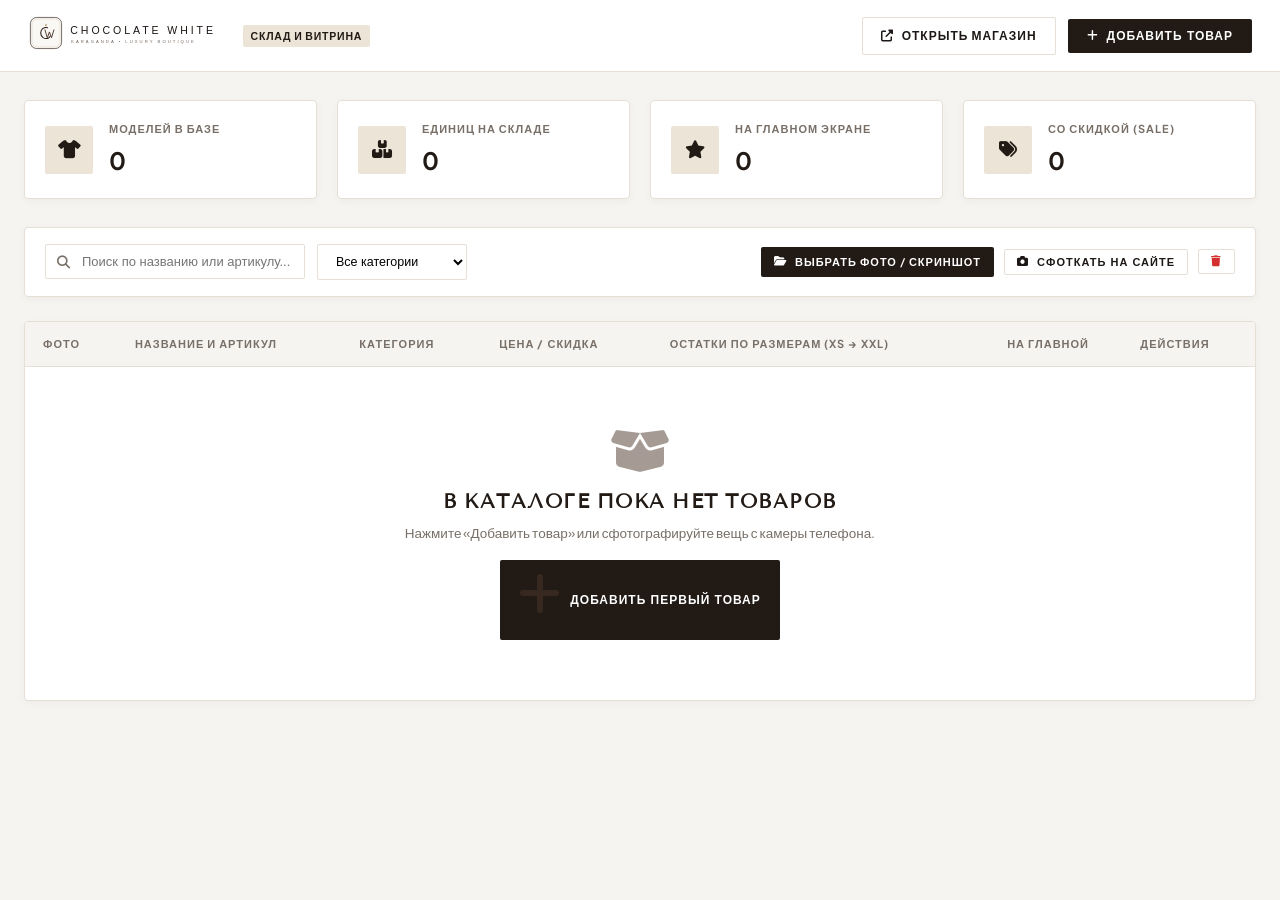
==== admin.html @ d4637164 "Add files via upload" ====
<!DOCTYPE html>
<html lang="ru">
<head>
    <meta charset="UTF-8">
    <meta name="viewport" content="width=device-width, initial-scale=1.0, maximum-scale=5.0">
    <title>Панель управления — CHOCOLATE WHITE</title>
    <!-- Favicon & PWA Icons -->
    <link rel="icon" type="image/svg+xml" href="images/favicon.svg">
    <link rel="apple-touch-icon" href="images/apple-touch-icon.png">
    <link rel="manifest" href="manifest.json">
    <meta name="theme-color" content="#221A15">
    <meta name="apple-mobile-web-app-capable" content="yes">
    <meta name="apple-mobile-web-app-status-bar-style" content="black-translucent">
    <meta name="apple-mobile-web-app-title" content="CHOCOLATE WHITE Admin">

    <!-- Google Fonts: Syne, Tenor Sans & Plus Jakarta Sans -->
    <link rel="preconnect" href="https://fonts.googleapis.com">
    <link rel="preconnect" href="https://fonts.gstatic.com" crossorigin>
    <link href="https://fonts.googleapis.com/css2?family=Plus+Jakarta+Sans:wght@300;400;500;600;700&family=Syne:wght@500;600;700;800&family=Tenor+Sans&display=swap" rel="stylesheet">

    <!-- Font Awesome -->
    <link rel="stylesheet" href="https://cdnjs.cloudflare.com/ajax/libs/font-awesome/6.5.0/css/all.min.css">
    <!-- Admin CSS -->
    <link rel="stylesheet" href="css/admin.css">
</head>
<body>

    <!-- ═══════════════ TOPBAR ═══════════════ -->
    <header class="admin-topbar">
        <div class="admin-brand">
            <a href="index.html" title="На главную">
                <img src="images/logo.svg" alt="CHOCOLATE WHITE" class="admin-logo-img">
            </a>
            <span class="admin-badge">Склад и витрина</span>
        </div>

        <div class="topbar-actions">
            <a href="index.html" class="btn btn-outline" target="_blank" title="Открыть витрину магазина">
                <i class="fas fa-external-link-alt"></i> Открыть магазин
            </a>
            <button type="button" class="btn btn-primary" onclick="window.cwOpenAddModal()">
                <i class="fas fa-plus"></i> Добавить товар
            </button>
        </div>
    </header>

    <!-- ═══════════════ MAIN CONTAINER ═══════════════ -->
    <main class="admin-container">

        <!-- ═══════════════ DASHBOARD STATS ═══════════════ -->
        <div class="stats-grid">
            <div class="stat-card">
                <div class="stat-icon"><i class="fas fa-tshirt"></i></div>
                <div class="stat-info">
                    <h4>Моделей в базе</h4>
                    <div class="stat-value" id="statTotalProducts">0</div>
                </div>
            </div>

            <div class="stat-card">
                <div class="stat-icon"><i class="fas fa-boxes-stacked"></i></div>
                <div class="stat-info">
                    <h4>Единиц на складе</h4>
                    <div class="stat-value" id="statTotalStock">0</div>
                </div>
            </div>

            <div class="stat-card">
                <div class="stat-icon"><i class="fas fa-star"></i></div>
                <div class="stat-info">
                    <h4>На главном экране</h4>
                    <div class="stat-value" id="statFeatured">0</div>
                </div>
            </div>

            <div class="stat-card">
                <div class="stat-icon"><i class="fas fa-tags"></i></div>
                <div class="stat-info">
                    <h4>Со скидкой (Sale)</h4>
                    <div class="stat-value" id="statOnSale">0</div>
                </div>
            </div>
        </div>

        <!-- ═══════════════ TOOLBAR ═══════════════ -->
        <div class="admin-toolbar">
            <div class="toolbar-left">
                <div class="search-input-wrap">
                    <i class="fas fa-search"></i>
                    <input type="text" id="adminSearchInput" class="search-input" placeholder="Поиск по названию или артикулу...">
                </div>

                <select id="adminCategoryFilter" class="filter-select" aria-label="Фильтр по категориям">
                    <option value="all">Все категории</option>
                    <option value="Платья">Платья</option>
                    <option value="Костюмы">Костюмы</option>
                    <option value="Верхняя одежда">Верхняя одежда</option>
                    <option value="Блузы и рубашки">Блузы и рубашки</option>
                    <option value="Юбки и брюки">Юбки и брюки</option>
                    <option value="Трикотаж">Трикотаж</option>
                    <option value="Аксессуары">Аксессуары</option>
                </select>
            </div>

            <div class="toolbar-right">
                <!-- Select Photo / Screenshot from laptop or phone gallery -->
                <label class="btn btn-primary btn-sm" style="margin-bottom:0; cursor:pointer;" title="Выбрать фото или скриншот (PNG, JPEG)">
                    <i class="fas fa-folder-open"></i> Выбрать фото / Скриншот
                    <input type="file" accept="image/png, image/jpeg, image/jpg, image/webp, image/*, .png, .jpg, .jpeg, .webp" style="display:none;" onchange="window.cwAddFromGallery(this)">
                </label>

                <!-- Live camera snapshot shortcut directly on site -->
                <button type="button" class="btn btn-outline btn-sm" onclick="window.cwOpenAddModal(); window.cwOpenLiveCamera();" title="Включить камеру ноутбука или телефона и сделать снимок">
                    <i class="fas fa-camera"></i> Сфоткать на сайте
                </button>

                <!-- Clear all button -->
                <button type="button" class="btn btn-outline btn-sm" onclick="window.cwClearAllProducts()" title="Очистить каталог" style="color:var(--danger);">
                    <i class="fas fa-trash"></i>
                </button>
            </div>
        </div>

        <!-- ═══════════════ PRODUCTS TABLE ═══════════════ -->
        <div class="table-card">
            <div class="table-responsive">
                <table class="admin-table">
                    <thead>
                        <tr>
                            <th>Фото</th>
                            <th>Название и артикул</th>
                            <th>Категория</th>
                            <th>Цена / Скидка</th>
                            <th>Остатки по размерам (XS &rarr; XXL)</th>
                            <th style="text-align: center;">На главной</th>
                            <th>Действия</th>
                        </tr>
                    </thead>
                    <tbody id="productsTableBody">
                        <!-- Populated dynamically -->
                    </tbody>
                </table>
            </div>

            <!-- Empty State -->
            <div class="empty-table-state" id="adminEmptyState" style="display:none;">
                <i class="fas fa-box-open"></i>
                <h3>В каталоге пока нет товаров</h3>
                <p>Нажмите «Добавить товар» или сфотографируйте вещь с камеры телефона.</p>
                <div style="margin-top: 16px; display:flex; gap:10px; justify-content:center;">
                    <button type="button" class="btn btn-primary" onclick="window.cwOpenAddModal()">
                        <i class="fas fa-plus"></i> Добавить первый товар
                    </button>
                </div>
            </div>
        </div>

    </main>

    <!-- ═══════════════ PRODUCT FORM MODAL (CREATE / EDIT) ═══════════════ -->
    <div class="modal-overlay" id="productModal">
        <div class="modal-content">
            <div class="modal-header">
                <h3 id="modalFormTitle">Добавить новый товар</h3>
                <button type="button" class="modal-close" onclick="window.cwCloseModal('productModal')">
                    <i class="fas fa-times"></i>
                </button>
            </div>

            <form id="productForm" onsubmit="window.cwSaveProduct(event)">
                <div class="modal-body">

                    <!-- ─── PHOTO CAPTURE & UPLOAD SECTION ─── -->
                    <div class="photo-uploader-box" id="photoDropZone">
                        <div class="photo-preview-container" onclick="document.getElementById('formGalleryInput').click()" style="cursor:pointer;" title="Нажмите, чтобы выбрать скриншот или фото (PNG, JPEG)">
                            <img id="formImagePreview" src="" alt="Предпросмотр" style="display:none;">
                            <div class="photo-preview-placeholder" id="formPlaceholderBox">
                                <i class="fas fa-cloud-arrow-up" style="font-size:32px; display:block; margin-bottom:6px; color:var(--brand-accent);"></i>
                                <span style="font-weight:600; color:var(--brand-dark);">Загрузить фото</span>
                                <small style="display:block; color:var(--text-muted); font-size:10px; margin-top:2px;">PNG, JPEG, скриншот или Ctrl+V</small>
                            </div>
                        </div>

                        <div class="photo-actions-row">
                            <!-- 1. Dedicated File & Screenshot Button (PNG, JPEG, etc.) -->
                            <label class="btn btn-primary btn-sm" style="margin-bottom:0; cursor:pointer;" title="Выбрать файл скриншота или фото с ноутбука или телефона">
                                <i class="fas fa-folder-open"></i> Выбрать файл / Скриншот
                                <input type="file" id="formGalleryInput" accept="image/png, image/jpeg, image/jpg, image/webp, image/*, .png, .jpg, .jpeg, .webp" style="display:none;" onchange="window.cwHandleFileUpload(this)">
                            </label>

                            <!-- 2. Live Camera on Site (Laptop Webcam & Mobile) -->
                            <button type="button" class="btn btn-outline btn-sm" onclick="window.cwOpenLiveCamera()" title="Сфоткать прямо сейчас на камеру ноутбука или телефона">
                                <i class="fas fa-camera"></i> Сфоткать на сайте
                            </button>

                            <!-- 3. Direct Image URL -->
                            <button type="button" class="btn btn-outline btn-sm" onclick="window.cwPromptImageUrl()" title="Вставить прямую ссылку на фото">
                                <i class="fas fa-link"></i> Ссылка
                            </button>

                            <!-- Remove Photo -->
                            <button type="button" class="btn btn-outline btn-sm" onclick="window.cwRemoveProductImage()" title="Удалить фото" style="color:var(--danger);">
                                <i class="fas fa-trash"></i>
                            </button>
                        </div>
                        <input type="hidden" id="formImageVal" value="">
                    </div>

                    <!-- ─── BASIC INFO ─── -->
                    <div class="form-grid-2">
                        <div class="form-group">
                            <label class="form-label" for="formTitle">Название товара *</label>
                            <input type="text" id="formTitle" class="form-input" required placeholder="Например: Шелковое платье-миди Chocolate">
                        </div>

                        <div class="form-group">
                            <label class="form-label" for="formCategory">Категория *</label>
                            <select id="formCategory" class="form-select">
                                <option value="Платья">Платья</option>
                                <option value="Костюмы">Костюмы</option>
                                <option value="Верхняя одежда">Верхняя одежда</option>
                                <option value="Блузы и рубашки">Блузы и рубашки</option>
                                <option value="Юбки и брюки">Юбки и брюки</option>
                                <option value="Трикотаж">Трикотаж</option>
                                <option value="Аксессуары">Аксессуары</option>
                            </select>
                        </div>
                    </div>

                    <!-- ─── PRICES & DISCOUNT ─── -->
                    <div class="form-grid-2">
                        <div class="form-group">
                            <label class="form-label" for="formPrice">Цена продажи (₸) *</label>
                            <input type="number" id="formPrice" class="form-input" required min="0" placeholder="28500">
                        </div>

                        <div class="form-group">
                            <label class="form-label" for="formOldPrice">Старая цена / Скидка (₸)</label>
                            <input type="number" id="formOldPrice" class="form-input" min="0" placeholder="35000 (оставьте пустым, если нет скидки)">
                        </div>
                    </div>

                    <!-- ─── SIZES MATRIX (SMALLEST TO LARGEST) ─── -->
                    <div class="size-matrix-container">
                        <div class="size-matrix-header">
                            <h4><i class="fas fa-ruler-combined"></i> Количество товаров каждого размера:</h4>
                            <span style="font-size:11px; color:var(--text-muted);">От меньшего к большему</span>
                        </div>

                        <div class="size-matrix-grid">
                            <!-- XS (40) -->
                            <div class="size-matrix-col">
                                <div class="size-col-name">XS</div>
                                <div class="size-col-sub">Р-р 40</div>
                                <input type="number" id="size_input_xs" class="size-col-input" min="0" value="1">
                            </div>

                            <!-- S (42) -->
                            <div class="size-matrix-col">
                                <div class="size-col-name">S</div>
                                <div class="size-col-sub">Р-р 42</div>
                                <input type="number" id="size_input_s" class="size-col-input" min="0" value="1">
                            </div>

                            <!-- M (44) -->
                            <div class="size-matrix-col">
                                <div class="size-col-name">M</div>
                                <div class="size-col-sub">Р-р 44</div>
                                <input type="number" id="size_input_m" class="size-col-input" min="0" value="1">
                            </div>

                            <!-- L (46) -->
                            <div class="size-matrix-col">
                                <div class="size-col-name">L</div>
                                <div class="size-col-sub">Р-р 46</div>
                                <input type="number" id="size_input_l" class="size-col-input" min="0" value="1">
                            </div>

                            <!-- XL (48) -->
                            <div class="size-matrix-col">
                                <div class="size-col-name">XL</div>
                                <div class="size-col-sub">Р-р 48</div>
                                <input type="number" id="size_input_xl" class="size-col-input" min="0" value="0">
                            </div>

                            <!-- XXL (50) -->
                            <div class="size-matrix-col">
                                <div class="size-col-name">XXL</div>
                                <div class="size-col-sub">Р-р 50</div>
                                <input type="number" id="size_input_xxl" class="size-col-input" min="0" value="0">
                            </div>

                            <!-- ONE SIZE -->
                            <div class="size-matrix-col">
                                <div class="size-col-name">ONE</div>
                                <div class="size-col-sub">Универс.</div>
                                <input type="number" id="size_input_one" class="size-col-input" min="0" value="0">
                            </div>
                        </div>
                    </div>

                    <!-- ─── FEATURED ON HOME SCREEN CHECKBOX ─── -->
                    <div class="form-group" style="background:#FAF9F6; padding:12px 16px; border-radius:var(--radius-xs); border:1px solid var(--border-color);">
                        <label style="display:flex; align-items:center; gap:10px; cursor:pointer; font-weight:600; color:var(--brand-dark);">
                            <input type="checkbox" id="formIsFeatured" style="width:18px; height:18px; accent-color:var(--brand-dark);">
                            <span><i class="fas fa-star" style="color:#F59E0B;"></i> Выставить товар на главный экран (Хит продаж бутика)</span>
                        </label>
                    </div>

                    <!-- ─── DESCRIPTION & SKU ─── -->
                    <div class="form-grid-2">
                        <div class="form-group">
                            <label class="form-label" for="formSku">Артикул (SKU)</label>
                            <input type="text" id="formSku" class="form-input" placeholder="Автоматически (например: CW-4102)">
                        </div>

                        <div class="form-group">
                            <label class="form-label" for="formDesc">Описание, состав и уход</label>
                            <input type="text" id="formDesc" class="form-input" placeholder="Состав: 70% вискоза, 30% шелк. Деликатная стирка...">
                        </div>
                    </div>

                </div>

                <div class="modal-footer">
                    <button type="button" class="btn btn-outline" onclick="window.cwCloseModal('productModal')">
                        Отмена
                    </button>
                    <button type="submit" class="btn btn-primary">
                        <i class="fas fa-save"></i> Сохранить товар
                    </button>
                </div>
            </form>
        </div>
    </div>

    <!-- ═══════════════ LIVE CAMERA MODAL ═══════════════ -->
    <div class="modal-overlay" id="cameraModal">
        <div class="modal-content" style="max-width: 500px;">
            <div class="modal-header">
                <h3><i class="fas fa-camera"></i> Сделать фото товара</h3>
                <button type="button" class="modal-close" onclick="window.cwCloseLiveCamera()">
                    <i class="fas fa-times"></i>
                </button>
            </div>

            <div class="modal-body" style="text-align: center;">
                <div class="camera-view-container">
                    <video id="cameraVideo" autoplay playsinline muted></video>
                    <canvas id="cameraCanvas"></canvas>
                </div>

                <div class="camera-controls-bar">
                    <!-- Switch camera (front / back) -->
                    <button type="button" class="btn btn-outline" onclick="window.cwSwitchCamera()" title="Переключить камеру">
                        <i class="fas fa-camera-rotate"></i> Сменить камеру
                    </button>

                    <!-- Shutter Snap -->
                    <button type="button" class="camera-shutter-btn" onclick="window.cwTakeSnapshot()" title="Сделать снимок">
                        <i class="fas fa-circle"></i>
                    </button>
                </div>
            </div>
        </div>
    </div>

    <!-- ═══════════════ QUICK STOCK ADJUSTMENT MODAL ═══════════════ -->
    <div class="modal-overlay" id="quickStockModal">
        <div class="modal-content quick-stock-modal">
            <div class="modal-header">
                <h3>Быстрое изменение остатков</h3>
                <button type="button" class="modal-close" onclick="window.cwCloseModal('quickStockModal')">
                    <i class="fas fa-times"></i>
                </button>
            </div>

            <div class="modal-body">
                <h4 id="quickStockTitle" style="margin-bottom:14px; font-weight:600; color:var(--brand-dark);">Товар</h4>
                <div id="quickStockGrid" style="display:grid; grid-template-columns: repeat(4, 1fr); gap: 10px;">
                    <!-- Injected dynamically -->
                </div>
            </div>

            <div class="modal-footer">
                <button type="button" class="btn btn-outline" onclick="window.cwCloseModal('quickStockModal')">
                    Отмена
                </button>
                <button type="button" class="btn btn-primary" onclick="window.cwSaveQuickStock()">
                    <i class="fas fa-check"></i> Применить
                </button>
            </div>
        </div>
    </div>

    <!-- Scripts -->
    <script src="js/admin.js"></script>
</body>
</html>
---- css/admin.css ----
/* ===================================================================
   CHOCOLATE WHITE — Панель администратора бутика
   Laconic Modern Dashboard Style
   =================================================================== */

:root {
    --bg-page: #F6F4F0;
    --bg-surface: #FFFFFF;
    --text-main: #1D1815;
    --text-muted: #787068;
    --border-color: #E6DFD6;
    --brand-dark: #221A15;
    --brand-accent: #4E382C;
    --brand-sand: #C4A47C;
    --brand-cream: #EDE4D8;
    --success: #2E7D32;
    --warning: #ED6C02;
    --danger: #D32F2F;
    --info: #0288D1;
    --radius-xs: 2px;
    --radius-sm: 4px;
    --radius-md: 8px;
    --radius-lg: 14px;
    --shadow-sm: 0 2px 8px rgba(30, 24, 20, 0.04);
    --shadow-md: 0 8px 24px rgba(30, 24, 20, 0.08);
    --shadow-lg: 0 20px 48px rgba(30, 24, 20, 0.14);
    --font-heading: 'Syne', 'Tenor Sans', -apple-system, BlinkMacSystemFont, sans-serif;
    --font-body: 'Plus Jakarta Sans', 'Inter', -apple-system, BlinkMacSystemFont, sans-serif;
    --transition: all 0.22s ease-in-out;
}

* {
    box-sizing: border-box;
    margin: 0;
    padding: 0;
}

body {
    background-color: var(--bg-page);
    color: var(--text-main);
    font-family: var(--font-body);
    font-size: 13.5px;
    line-height: 1.5;
    min-height: 100vh;
    -webkit-font-smoothing: antialiased;
}

/* ────────────── TOPBAR ────────────── */
.admin-topbar {
    background: #fff;
    border-bottom: 1px solid var(--border-color);
    padding: 14px 28px;
    display: flex;
    align-items: center;
    justify-content: space-between;
    position: sticky;
    top: 0;
    z-index: 100;
}

.admin-brand {
    display: flex;
    align-items: center;
    gap: 14px;
}

.admin-logo-img {
    height: 38px;
    width: auto;
}

.admin-badge {
    background: var(--brand-cream);
    color: var(--brand-dark);
    font-size: 10.5px;
    font-weight: 700;
    text-transform: uppercase;
    padding: 3px 8px;
    border-radius: var(--radius-xs);
    letter-spacing: 0.8px;
}

.topbar-actions {
    display: flex;
    align-items: center;
    gap: 12px;
}

.btn {
    display: inline-flex;
    align-items: center;
    justify-content: center;
    gap: 8px;
    padding: 9px 18px;
    font-size: 12px;
    font-weight: 600;
    letter-spacing: 1px;
    text-transform: uppercase;
    border-radius: var(--radius-xs);
    border: 1px solid transparent;
    cursor: pointer;
    transition: var(--transition);
    text-decoration: none;
}

.btn-primary {
    background: var(--brand-dark);
    color: #fff;
}

.btn-primary:hover {
    background: #000;
}

.btn-outline {
    background: transparent;
    border-color: var(--border-color);
    color: var(--text-main);
}

.btn-outline:hover {
    background: var(--bg-page);
    border-color: var(--brand-accent);
}

.btn-success {
    background: var(--success);
    color: #fff;
}

.btn-danger {
    background: var(--danger);
    color: #fff;
}

.btn-sm {
    padding: 6px 12px;
    font-size: 11px;
}

/* ────────────── MAIN CONTAINER ────────────── */
.admin-container {
    max-width: 1400px;
    margin: 0 auto;
    padding: 28px 24px 60px;
}

/* ────────────── DASHBOARD STATS ────────────── */
.stats-grid {
    display: grid;
    grid-template-columns: repeat(4, 1fr);
    gap: 20px;
    margin-bottom: 28px;
}

.stat-card {
    background: #fff;
    border: 1px solid var(--border-color);
    border-radius: var(--radius-sm);
    padding: 20px;
    display: flex;
    align-items: center;
    gap: 16px;
    box-shadow: var(--shadow-sm);
}

.stat-icon {
    width: 48px;
    height: 48px;
    border-radius: var(--radius-xs);
    background: var(--brand-cream);
    color: var(--brand-dark);
    display: flex;
    align-items: center;
    justify-content: center;
    font-size: 18px;
    flex-shrink: 0;
}

.stat-info h4 {
    font-size: 11px;
    text-transform: uppercase;
    letter-spacing: 1px;
    color: var(--text-muted);
    margin-bottom: 4px;
}

.stat-value {
    font-size: 24px;
    font-weight: 700;
    color: var(--brand-dark);
}

/* ────────────── TOOLBAR ────────────── */
.admin-toolbar {
    background: #fff;
    border: 1px solid var(--border-color);
    border-radius: var(--radius-sm);
    padding: 16px 20px;
    margin-bottom: 24px;
    display: flex;
    justify-content: space-between;
    align-items: center;
    flex-wrap: wrap;
    gap: 16px;
    box-shadow: var(--shadow-sm);
}

.toolbar-left {
    display: flex;
    align-items: center;
    gap: 12px;
    flex-wrap: wrap;
    flex: 1;
}

.search-input-wrap {
    position: relative;
    min-width: 260px;
}

.search-input-wrap i {
    position: absolute;
    left: 12px;
    top: 50%;
    transform: translateY(-50%);
    color: var(--text-muted);
    font-size: 13px;
}

.search-input {
    width: 100%;
    padding: 9px 12px 9px 36px;
    border: 1px solid var(--border-color);
    border-radius: var(--radius-xs);
    font-size: 13px;
    outline: none;
    transition: var(--transition);
}

.search-input:focus {
    border-color: var(--brand-accent);
}

.filter-select {
    padding: 9px 14px;
    border: 1px solid var(--border-color);
    border-radius: var(--radius-xs);
    background: #fff;
    font-size: 12.5px;
    outline: none;
    cursor: pointer;
}

.toolbar-right {
    display: flex;
    align-items: center;
    gap: 10px;
    flex-wrap: wrap;
}

/* ────────────── PRODUCTS TABLE ────────────── */
.table-card {
    background: #fff;
    border: 1px solid var(--border-color);
    border-radius: var(--radius-sm);
    overflow: hidden;
    box-shadow: var(--shadow-sm);
}

.table-responsive {
    overflow-x: auto;
}

.admin-table {
    width: 100%;
    border-collapse: collapse;
    text-align: left;
}

.admin-table th {
    background: var(--bg-page);
    padding: 14px 18px;
    font-size: 11px;
    font-weight: 700;
    text-transform: uppercase;
    letter-spacing: 1px;
    color: var(--text-muted);
    border-bottom: 1px solid var(--border-color);
}

.admin-table td {
    padding: 16px 18px;
    border-bottom: 1px solid var(--border-color);
    vertical-align: middle;
}

.admin-table tr:hover {
    background: #FAF9F6;
}

.prod-thumb {
    width: 54px;
    height: 72px;
    border-radius: var(--radius-xs);
    object-fit: cover;
    background: var(--brand-cream);
    display: block;
}

.prod-info-title {
    font-family: var(--font-heading);
    font-weight: 600;
    font-size: 14px;
    text-transform: uppercase;
    letter-spacing: 0.5px;
    color: var(--brand-dark);
    margin-bottom: 2px;
}

.prod-info-sku {
    font-size: 11px;
    color: var(--text-muted);
}

.prod-category-tag {
    display: inline-block;
    padding: 3px 8px;
    background: var(--bg-page);
    border-radius: var(--radius-xs);
    font-size: 11px;
    font-weight: 500;
    color: var(--brand-accent);
}

.size-pill-row {
    display: flex;
    gap: 4px;
    flex-wrap: wrap;
}

.size-stock-badge {
    padding: 2px 6px;
    border-radius: var(--radius-xs);
    font-size: 10.5px;
    font-weight: 600;
    background: #f0f0f0;
    color: #444;
}

.size-stock-badge.has-stock {
    background: #E8F5E9;
    color: #2E7D32;
}

.size-stock-badge.no-stock {
    background: #FFEBEE;
    color: #C62828;
    text-decoration: line-through;
}

.featured-toggle-btn {
    background: none;
    border: none;
    cursor: pointer;
    font-size: 18px;
    color: #ccc;
    transition: var(--transition);
}

.featured-toggle-btn.active {
    color: #F59E0B;
}

.table-actions {
    display: flex;
    gap: 6px;
}

.action-btn {
    background: none;
    border: 1px solid var(--border-color);
    padding: 6px 10px;
    border-radius: var(--radius-xs);
    cursor: pointer;
    color: var(--text-main);
    font-size: 12px;
    transition: var(--transition);
}

.action-btn:hover {
    background: var(--brand-dark);
    color: #fff;
    border-color: var(--brand-dark);
}

.action-btn.delete-btn:hover {
    background: var(--danger);
    border-color: var(--danger);
    color: #fff;
}

/* ────────────── EMPTY TABLE ────────────── */
.empty-table-state {
    padding: 60px 20px;
    text-align: center;
    color: var(--text-muted);
}

.empty-table-state i {
    font-size: 48px;
    color: var(--brand-accent);
    opacity: 0.5;
    margin-bottom: 12px;
}

.empty-table-state h3 {
    font-family: var(--font-heading);
    font-size: 20px;
    text-transform: uppercase;
    letter-spacing: 1.5px;
    color: var(--brand-dark);
    margin-bottom: 6px;
}

/* ────────────── MODALS ────────────── */
.modal-overlay {
    position: fixed;
    inset: 0;
    background: rgba(24, 21, 19, 0.65);
    backdrop-filter: blur(6px);
    z-index: 1000;
    display: flex;
    align-items: center;
    justify-content: center;
    padding: 20px;
    opacity: 0;
    visibility: hidden;
    transition: var(--transition);
}

.modal-overlay.active {
    opacity: 1;
    visibility: visible;
}

.modal-content {
    background: #fff;
    width: 100%;
    max-width: 820px;
    max-height: 92vh;
    border-radius: var(--radius-sm);
    overflow-y: auto;
    box-shadow: var(--shadow-lg);
    display: flex;
    flex-direction: column;
}

.modal-header {
    padding: 20px 24px;
    border-bottom: 1px solid var(--border-color);
    display: flex;
    align-items: center;
    justify-content: space-between;
}

.modal-header h3 {
    font-family: var(--font-heading);
    font-size: 18px;
    text-transform: uppercase;
    letter-spacing: 1px;
    color: var(--brand-dark);
}

.modal-close {
    background: none;
    border: none;
    font-size: 18px;
    cursor: pointer;
    color: var(--text-muted);
}

.modal-close:hover {
    color: var(--brand-dark);
}

.modal-body {
    padding: 24px;
}

.modal-footer {
    padding: 16px 24px;
    border-top: 1px solid var(--border-color);
    display: flex;
    justify-content: flex-end;
    gap: 12px;
    background: var(--bg-page);
}

/* ────────────── FORM CONTROLS ────────────── */
.form-grid-2 {
    display: grid;
    grid-template-columns: 1fr 1fr;
    gap: 16px;
    margin-bottom: 16px;
}

.form-group {
    margin-bottom: 16px;
}

.form-label {
    display: block;
    font-size: 11px;
    font-weight: 600;
    text-transform: uppercase;
    letter-spacing: 1px;
    color: var(--brand-dark);
    margin-bottom: 6px;
}

.form-input, .form-textarea, .form-select {
    width: 100%;
    padding: 10px 14px;
    border: 1px solid var(--border-color);
    border-radius: var(--radius-xs);
    font-size: 13px;
    background: #fff;
    outline: none;
    transition: var(--transition);
}

.form-input:focus, .form-textarea:focus, .form-select:focus {
    border-color: var(--brand-accent);
}

/* ────────────── PHOTO CAPTURE & UPLOAD SECTION ────────────── */
.photo-uploader-box {
    border: 2px dashed var(--border-color);
    border-radius: var(--radius-sm);
    padding: 20px;
    text-align: center;
    background: #FAF9F6;
    margin-bottom: 18px;
    display: flex;
    flex-direction: column;
    align-items: center;
    gap: 14px;
}

.photo-preview-container {
    width: 140px;
    height: 186px;
    border-radius: var(--radius-xs);
    background: var(--brand-cream);
    overflow: hidden;
    position: relative;
    border: 1px solid var(--border-color);
    display: flex;
    align-items: center;
    justify-content: center;
}

.photo-preview-container img {
    width: 100%;
    height: 100%;
    object-fit: cover;
}

.photo-preview-placeholder {
    color: var(--text-muted);
    font-size: 12px;
    text-align: center;
    padding: 10px;
}

.photo-preview-placeholder i {
    font-size: 32px;
    display: block;
    margin-bottom: 6px;
    color: var(--brand-accent);
}

.photo-actions-row {
    display: flex;
    gap: 10px;
    flex-wrap: wrap;
    justify-content: center;
}

/* ────────────── SIZE MATRIX INPUTS ────────────── */
.size-matrix-container {
    background: var(--bg-page);
    border: 1px solid var(--border-color);
    border-radius: var(--radius-xs);
    padding: 16px;
    margin-bottom: 18px;
}

.size-matrix-header {
    display: flex;
    justify-content: space-between;
    align-items: center;
    margin-bottom: 12px;
}

.size-matrix-header h4 {
    font-size: 11px;
    text-transform: uppercase;
    letter-spacing: 1px;
    color: var(--brand-dark);
}

.size-matrix-grid {
    display: grid;
    grid-template-columns: repeat(7, 1fr);
    gap: 8px;
}

.size-matrix-col {
    background: #fff;
    border: 1px solid var(--border-color);
    border-radius: var(--radius-xs);
    padding: 10px 6px;
    text-align: center;
}

.size-col-name {
    font-size: 12px;
    font-weight: 700;
    color: var(--brand-dark);
    margin-bottom: 2px;
}

.size-col-sub {
    font-size: 10px;
    color: var(--text-muted);
    margin-bottom: 6px;
}

.size-col-input {
    width: 100%;
    padding: 6px 4px;
    border: 1px solid var(--border-color);
    border-radius: var(--radius-xs);
    text-align: center;
    font-weight: 600;
    font-size: 13px;
}

/* ────────────── LIVE CAMERA MODAL ────────────── */
.camera-view-container {
    background: #000;
    border-radius: var(--radius-xs);
    overflow: hidden;
    position: relative;
    aspect-ratio: 3 / 4;
    max-height: 480px;
    display: flex;
    align-items: center;
    justify-content: center;
    margin-bottom: 16px;
}

#cameraVideo {
    width: 100%;
    height: 100%;
    object-fit: cover;
}

#cameraCanvas {
    display: none;
}

.camera-controls-bar {
    display: flex;
    align-items: center;
    justify-content: center;
    gap: 20px;
}

.camera-shutter-btn {
    width: 68px;
    height: 68px;
    border-radius: 50%;
    background: #fff;
    border: 4px solid var(--brand-dark);
    cursor: pointer;
    display: flex;
    align-items: center;
    justify-content: center;
    font-size: 24px;
    color: var(--brand-dark);
    transition: var(--transition);
    box-shadow: var(--shadow-md);
}

.camera-shutter-btn:active {
    transform: scale(0.92);
}

/* ────────────── QUICK STOCK MODAL ────────────── */
.quick-stock-modal {
    max-width: 500px;
}

/* ────────────── RESPONSIVE ────────────── */
@media (max-width: 900px) {
    .stats-grid {
        grid-template-columns: repeat(2, 1fr);
    }
    .size-matrix-grid {
        grid-template-columns: repeat(4, 1fr);
    }
}

@media (max-width: 600px) {
    .admin-topbar {
        padding: 12px 16px;
    }
    .admin-container {
        padding: 16px;
    }
    .stats-grid {
        grid-template-columns: 1fr;
    }
    .form-grid-2 {
        grid-template-columns: 1fr;
    }
    .size-matrix-grid {
        grid-template-columns: repeat(2, 1fr);
    }
}
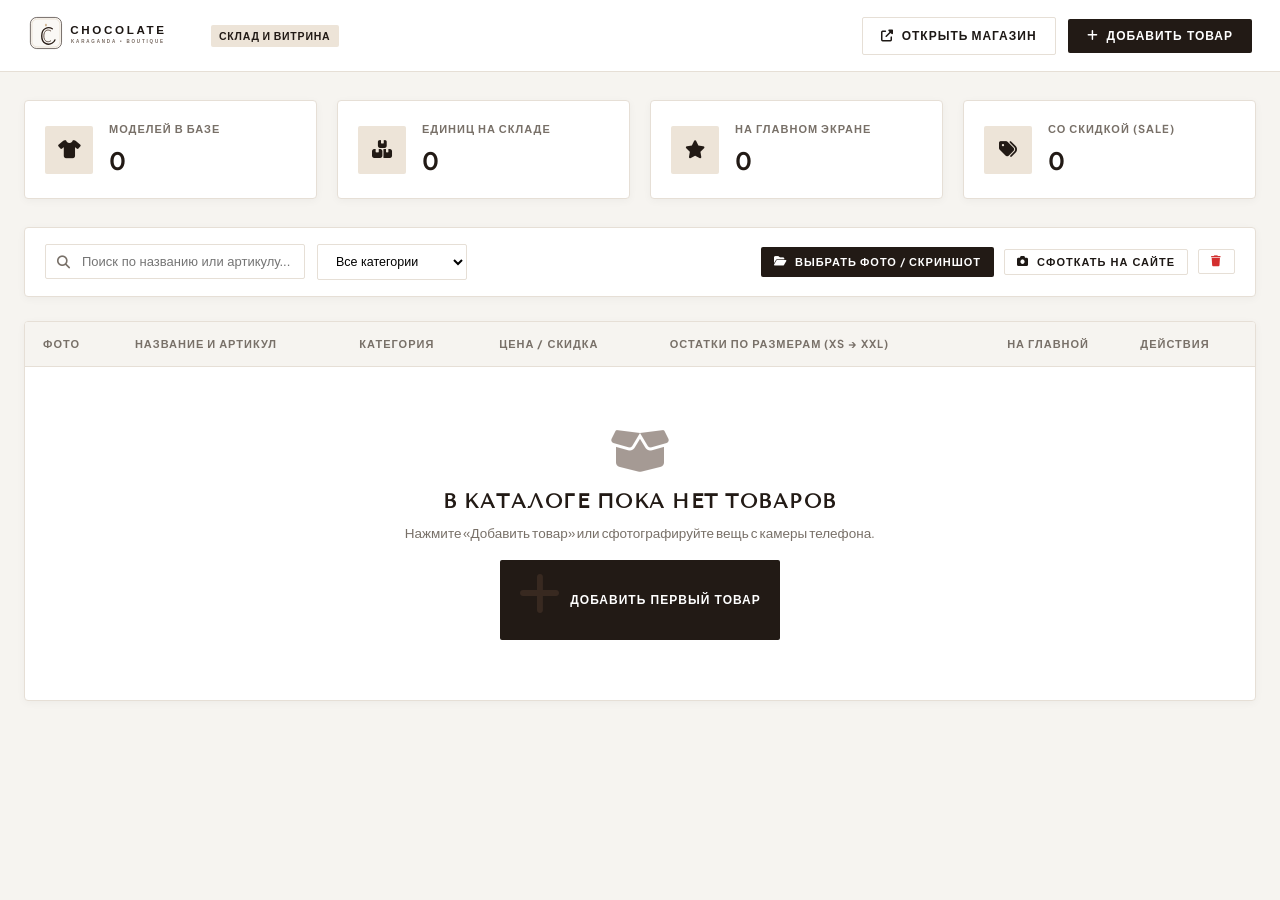
==== commit 4d9718ce: "Add files via upload" ====
--- a/admin.html
+++ b/admin.html
@@ -2,8 +2,8 @@
 <html lang="ru">
 <head>
     <meta charset="UTF-8">
-    <meta name="viewport" content="width=device-width, initial-scale=1.0, maximum-scale=5.0">
-    <title>Панель управления — CHOCOLATE WHITE</title>
+    <meta name="viewport" content="width=device-width, initial-scale=1.0, maximum-scale=1.0, user-scalable=no, viewport-fit=cover">
+    <title>Панель управления — CHOCOLATE</title>
     <!-- Favicon & PWA Icons -->
     <link rel="icon" type="image/svg+xml" href="images/favicon.svg">
     <link rel="apple-touch-icon" href="images/apple-touch-icon.png">
@@ -11,7 +11,7 @@
     <meta name="theme-color" content="#221A15">
     <meta name="apple-mobile-web-app-capable" content="yes">
     <meta name="apple-mobile-web-app-status-bar-style" content="black-translucent">
-    <meta name="apple-mobile-web-app-title" content="CHOCOLATE WHITE Admin">
+    <meta name="apple-mobile-web-app-title" content="CHOCOLATE Admin">
 
     <!-- Google Fonts: Syne, Tenor Sans & Plus Jakarta Sans -->
     <link rel="preconnect" href="https://fonts.googleapis.com">
@@ -29,7 +29,7 @@
     <header class="admin-topbar">
         <div class="admin-brand">
             <a href="index.html" title="На главную">
-                <img src="images/logo.svg" alt="CHOCOLATE WHITE" class="admin-logo-img">
+                <img src="images/logo.svg" alt="CHOCOLATE" class="admin-logo-img">
             </a>
             <span class="admin-badge">Склад и витрина</span>
         </div>
--- a/css/admin.css
+++ b/css/admin.css
@@ -1,5 +1,5 @@
 /* ===================================================================
-   CHOCOLATE WHITE — Панель администратора бутика
+   CHOCOLATE — Панель администратора бутика
    Laconic Modern Dashboard Style
    =================================================================== */
 
@@ -35,14 +35,18 @@
     padding: 0;
 }
 
-body {
+html, body {
     background-color: var(--bg-page);
     color: var(--text-main);
     font-family: var(--font-body);
     font-size: 13.5px;
     line-height: 1.5;
     min-height: 100vh;
+    max-width: 100vw;
+    overflow-x: hidden;
+    position: relative;
     -webkit-font-smoothing: antialiased;
+    -webkit-text-size-adjust: 100%;
 }
 
 /* ────────────── TOPBAR ────────────── */
@@ -714,20 +718,186 @@
     }
 }
 
-@media (max-width: 600px) {
+@media (max-width: 768px) {
+    /* Critical iOS auto-zoom fix: inputs with font-size < 16px cause iOS Safari to auto-zoom and expand viewport */
+    input, select, textarea,
+    .form-input, .form-textarea, .form-select,
+    .size-col-input, .search-box input {
+        font-size: 16px !important;
+    }
+
     .admin-topbar {
-        padding: 12px 16px;
-    }
+        padding: 12px 14px;
+        flex-wrap: wrap;
+        gap: 10px;
+    }
+
+    .admin-brand {
+        gap: 8px;
+    }
+
+    .admin-logo-img {
+        height: 28px;
+    }
+
+    .topbar-actions {
+        width: 100%;
+        display: flex;
+        justify-content: space-between;
+        gap: 8px;
+    }
+
+    .topbar-actions .btn {
+        flex: 1;
+        padding: 8px 10px;
+        font-size: 11px;
+    }
+
     .admin-container {
-        padding: 16px;
-    }
+        padding: 14px 10px;
+        max-width: 100vw;
+        box-sizing: border-box;
+        overflow-x: hidden;
+    }
+
     .stats-grid {
         grid-template-columns: 1fr;
-    }
+        gap: 10px;
+    }
+
+    .admin-panel-card {
+        padding: 16px 12px;
+        border-radius: var(--radius-sm);
+        max-width: 100%;
+        box-sizing: border-box;
+    }
+
+    .panel-header {
+        flex-direction: column;
+        align-items: stretch;
+        gap: 12px;
+    }
+
+    .panel-filters {
+        flex-direction: column;
+        width: 100%;
+        gap: 8px;
+    }
+
+    .search-box {
+        width: 100%;
+    }
+
+    .filter-select {
+        width: 100%;
+    }
+
+    /* Bottom-sheet mobile modal to eliminate horizontal overflow */
+    .modal-overlay {
+        padding: 0;
+        align-items: flex-end;
+        box-sizing: border-box;
+    }
+
+    .modal-content {
+        width: 100vw;
+        max-width: 100vw;
+        max-height: 94vh;
+        border-radius: 18px 18px 0 0;
+        margin: 0;
+        overflow-x: hidden;
+        box-sizing: border-box;
+    }
+
+    .modal-header {
+        padding: 16px 16px 12px;
+    }
+
+    .modal-body {
+        padding: 14px;
+        max-width: 100%;
+        box-sizing: border-box;
+        overflow-x: hidden;
+    }
+
+    .modal-footer {
+        padding: 12px 14px;
+        flex-direction: column;
+    }
+
+    .modal-footer .btn {
+        width: 100%;
+    }
+
     .form-grid-2 {
         grid-template-columns: 1fr;
-    }
+        gap: 12px;
+    }
+
+    .photo-uploader-box {
+        padding: 12px 10px;
+        width: 100%;
+        box-sizing: border-box;
+        overflow: hidden;
+    }
+
+    .photo-preview-container {
+        width: 120px;
+        height: 160px;
+    }
+
+    .photo-actions-row {
+        width: 100%;
+        display: grid;
+        grid-template-columns: 1fr 1fr;
+        gap: 8px;
+        box-sizing: border-box;
+    }
+
+    .photo-actions-row .btn {
+        width: 100%;
+        padding: 10px 4px;
+        font-size: 11px;
+        text-align: center;
+        white-space: normal;
+        line-height: 1.2;
+    }
+
+    .photo-actions-row .btn:last-child:nth-child(odd) {
+        grid-column: 1 / -1;
+    }
+
+    .size-matrix-container {
+        padding: 10px 8px;
+        width: 100%;
+        box-sizing: border-box;
+        overflow: hidden;
+    }
+
     .size-matrix-grid {
-        grid-template-columns: repeat(2, 1fr);
-    }
-}
+        grid-template-columns: repeat(4, 1fr) !important;
+        gap: 6px;
+        width: 100%;
+        box-sizing: border-box;
+    }
+
+    .size-matrix-col {
+        padding: 8px 3px;
+        box-sizing: border-box;
+    }
+
+    .size-col-name {
+        font-size: 11px;
+    }
+
+    .size-col-sub {
+        font-size: 9px;
+    }
+
+    .size-col-input {
+        padding: 6px 2px;
+        font-size: 16px !important;
+        width: 100%;
+        box-sizing: border-box;
+    }
+}
